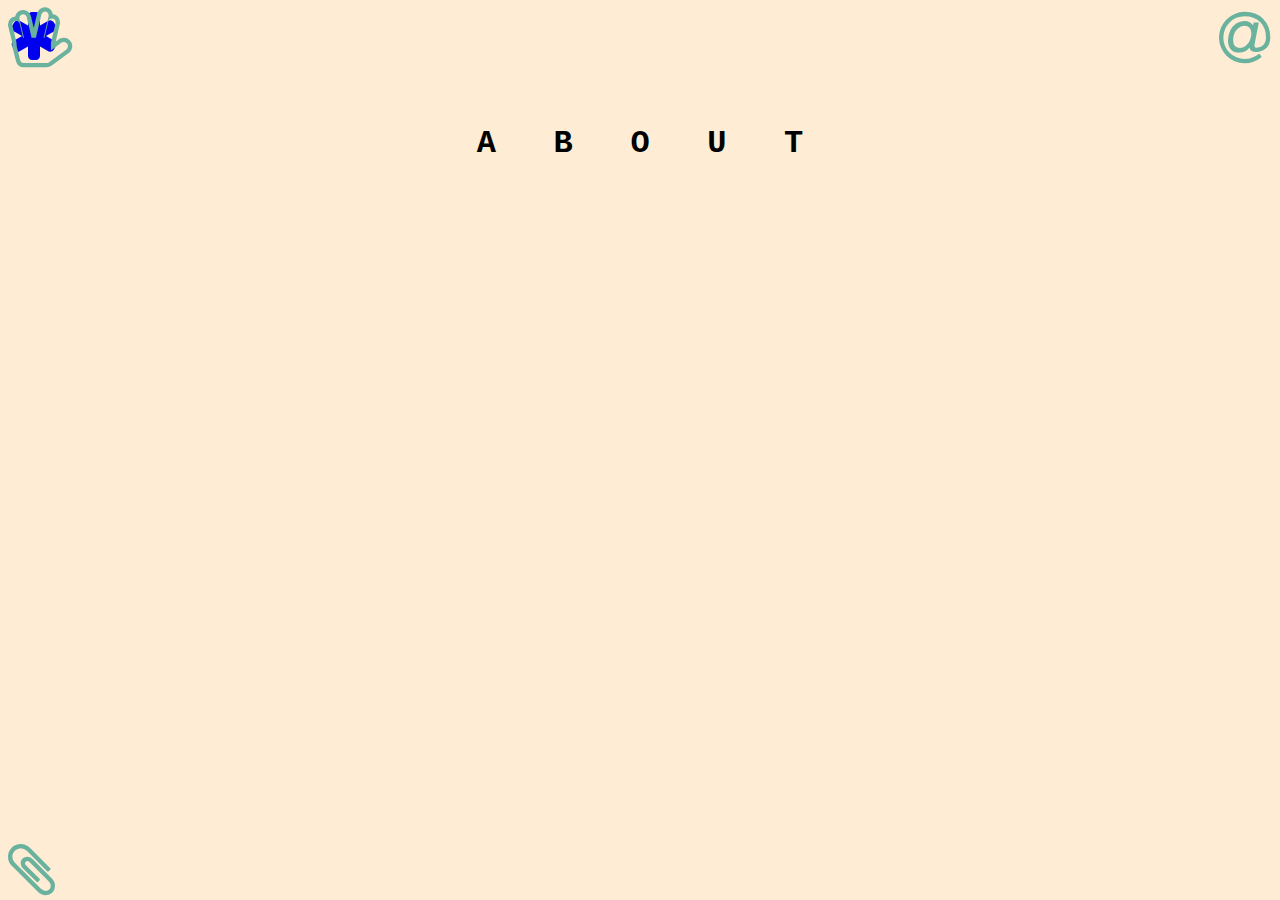
==== about.html @ 7f2a35ce "rename" ====
<html>
  <head>
    <meta charset="utf-8">
    <title>About of Mareike Dingers</title>
    <link href="css/stylesheet.css" rel="stylesheet" type="text/css">
    <link rel="stylesheet" href="https://cdnjs.cloudflare.com/ajax/libs/font-awesome/4.7.0/css/font-awesome.min.css">
  </head>

  <body>


<!-- Icons Navigation-->
    <div class="icon-home">
      <a href="home.html">
        <i class="fa fa-hand-spock-o" aria-hidden="true" style="font-size:60px;"></i>
      </a>
    </div>

    <div class="icon-contact">
      <a href="contact.html">
        <i class="fa fa-at" aria-hidden="true" style="font-size:60px;"></i>
      </a>
    </div>

    <div class="icon-vita">
      <a href="index.html">
        <i class="fa fa-paperclip" aria-hidden="true" style="font-size:60px;"></i>
      </a>
    </div>

    <div class="icon-about">
      <a href="about.html">
        <i class="fa fa-asterisk" aria-hidden="true" style="font-size:56px;"></i>
      </a>
    </div>
  <!-- Icons Navigation Ende-->

  <header class="title">
    <h1 class="doEm">ABOUT</h1>
  </header>


  </body>
</html>
---- css/stylesheet.css ----
body {
  background: #ffecd5
}

.icon-home i {
  position: fixed;
  color:#69b29e
}

.icon-contact i {
  position: fixed;
  right: 10px;
  color:#69b29e
}

.icon-vita i {
  position: fixed;
  bottom: 0px;
  color:#69b29e;
}

.icon-work i {
  position: fixed;
  bottom: 0px;
  right: 10px;
  color:#69b29e
}



.title {
  font-family: Consolas, Courier New, monospace;
  padding-top: 40px;
  padding-bottom: 40px;
  margin-bottom: 40px;
  text-align: center;
}

.doEm {
   letter-spacing: 1.8em;
   padding-left: 1.8em;
}

.header {
  font-family: Times New Roman, serif;
  padding-top: 40px;
  padding-bottom: 40px;
  margin-bottom: 40px;
  text-align: center;
  letter-spacing: 0.8em;
  color:#69b29e
}


.row {
  font-family: Consolas, Courier New, monospace;
  padding-top: 40px;
  padding-bottom: 40px;
  margin-bottom: 40px;
  padding-left: 70px;
  padding-right: 70px;

  text-align: center;

}
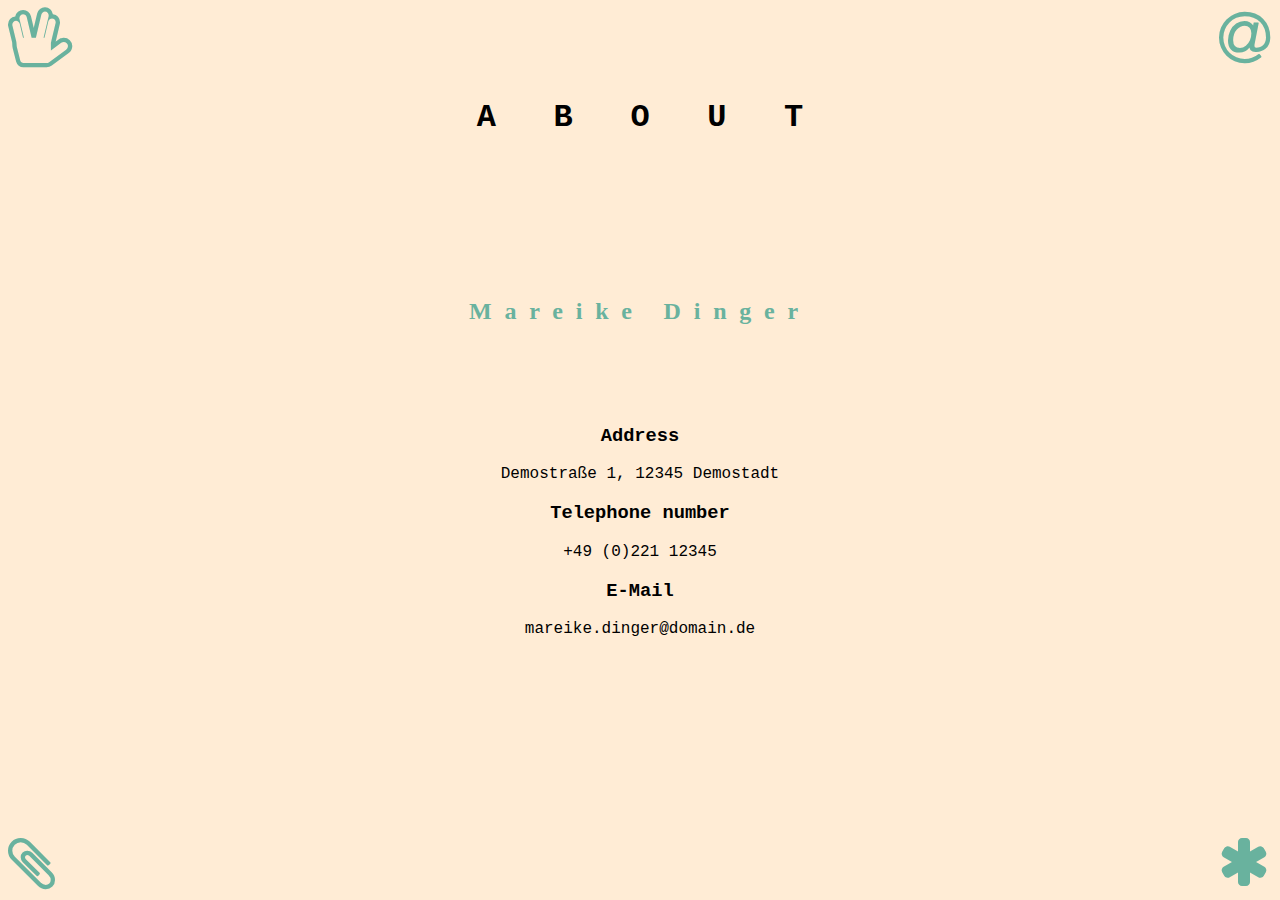
==== commit c7dec366: "created about + contact" ====
--- a/about.html
+++ b/about.html
@@ -1,17 +1,16 @@
 <html>
   <head>
     <meta charset="utf-8">
-    <title>About of Mareike Dingers</title>
+    <title>About of Mareike Dinger</title>
     <link href="css/stylesheet.css" rel="stylesheet" type="text/css">
     <link rel="stylesheet" href="https://cdnjs.cloudflare.com/ajax/libs/font-awesome/4.7.0/css/font-awesome.min.css">
   </head>
 
+
   <body>
-
-
 <!-- Icons Navigation-->
     <div class="icon-home">
-      <a href="home.html">
+      <a href="index.html">
         <i class="fa fa-hand-spock-o" aria-hidden="true" style="font-size:60px;"></i>
       </a>
     </div>
@@ -23,7 +22,7 @@
     </div>
 
     <div class="icon-vita">
-      <a href="index.html">
+      <a href="vita.html">
         <i class="fa fa-paperclip" aria-hidden="true" style="font-size:60px;"></i>
       </a>
     </div>
@@ -35,9 +34,27 @@
     </div>
   <!-- Icons Navigation Ende-->
 
-  <header class="title">
-    <h1 class="doEm">ABOUT</h1>
-  </header>
+
+    <div class="row">
+      <header class="title">
+        <h1 class="doEm">ABOUT</h1>
+      </header>
+
+
+      <div class="header">
+        <h2>Mareike Dinger</h2>
+      </div>
+
+
+        <h3>Address</h3>
+          <p>Demostraße 1, 12345 Demostadt</p>
+
+        <h3>Telephone number</h3>
+          <p>+49 (0)221 12345</p>
+
+        <h3>E-Mail</h3>
+          <p>mareike.dinger@domain.de</p>
+    <div class="row">
 
 
   </body>
--- a/css/stylesheet.css
+++ b/css/stylesheet.css
@@ -2,6 +2,7 @@
   background: #ffecd5
 }
 
+/* Icons Navigation */
 .icon-home i {
   position: fixed;
   color:#69b29e
@@ -15,27 +16,27 @@
 
 .icon-vita i {
   position: fixed;
-  bottom: 0px;
+  bottom: 6px;
   color:#69b29e;
 }
 
-.icon-work i {
-  position: fixed;
-  bottom: 0px;
+.icon-about i {
+  position: fixed;
+  bottom: 10px;
   right: 10px;
-  color:#69b29e
-}
-
+
+  color:#69b29e
+}
+/* Icons Navigation Ende*/
 
 
 .title {
   font-family: Consolas, Courier New, monospace;
-  padding-top: 40px;
+  padding-top: 70px;
   padding-bottom: 40px;
   margin-bottom: 40px;
   text-align: center;
 }
-
 .doEm {
    letter-spacing: 1.8em;
    padding-left: 1.8em;
@@ -54,12 +55,164 @@
 
 .row {
   font-family: Consolas, Courier New, monospace;
-  padding-top: 40px;
   padding-bottom: 40px;
   margin-bottom: 40px;
   padding-left: 70px;
   padding-right: 70px;
-
   text-align: center;
-
-}
+}
+
+/*try*/
+
+.illustation {
+    float:right;
+    width:13em;
+    background-color:thistle;
+}
+.illustation-text {
+    margin-left: 14em;
+    background-color:lightblue;
+}
+/*try2*/
+#informationen {
+	border: 3px solid orange;
+}
+
+.abschnitt {
+	float: left;
+	width: 3px;
+	background-color: pink;
+}
+
+.zwei {
+	width: 12.5em;
+	height: 12.5em;
+	background-color: lightblue;
+}
+
+.drei {
+	width: 10em;
+	height: 10em;
+	background-color: lightgreen;
+}
+
+.clear {
+	clear: both;
+}
+/* Reset Grundlayout.css bezüglich div-Elementen */
+
+div {
+	height: auto;
+	border: none;
+	margin: 0;
+	padding: 0;
+	width: auto;
+}
+
+
+.picture {
+  width: 3px;
+ height: 3px;
+}
+
+
+/*Kontaktbox*/
+#form-div {
+	background-color:#ffecd5;
+	padding-left:35px;
+	padding-right:35px;
+	padding-top:35px;
+	padding-bottom:80px;
+	width: 450px;
+	float: left;
+	left: 50%;
+	position: absolute;
+  margin-top:30px;
+	margin-left: -260px;
+}
+
+/*Kontaktbox Eingabefelder*/
+.feedback-input {
+	font-family: Consolas, Courier New, monospace;
+  font-weight:500;
+	font-size: 17px;
+	border-radius: 0;
+	line-height: 22px;
+	background-color: #fbfbfb;
+	padding: 13px 13px 13px 13px;
+	margin-bottom: 10px;
+	width:100%;
+  -webkit-box-sizing: border-box;
+	-moz-box-sizing: border-box;
+	-ms-box-sizing: border-box;
+	box-sizing: border-box;
+  border: 3px solid rgba(0,0,0,0);
+}
+/*Effekte bei Schreiben in Textfeld der Kontaktbox*/
+.feedback-input:focus{
+	background: #fff;
+	box-shadow: 0;
+	border: 3px solid #69b29e;
+	color: #69b29e;
+	outline: none;
+  padding: 13px 13px 13px 13px;
+}
+/*irgendwie texteingabefeld*/
+.focused{
+	color:#30aed6;
+	border:#30aed6 solid 3px;
+}
+/*Texteingabefeld "comment"*/
+textarea {
+    width: 100%;
+    height: 150px;
+    line-height: 150%;
+    resize:vertical;
+}
+
+input:focus, textarea:focus {
+	background-color:white;
+}
+
+#button-send {
+	font-family: Consolas, Courier New, monospace;
+  letter-spacing: 2.8em;
+  padding-left: 2.8em;
+	float:left;
+	width: 100%;
+	border: #69b29e solid 4px;
+  cursor: pointer;
+	background-color:#69b29e;
+	color:white;
+	font-size:24px;
+	padding-top:22px;
+	padding-bottom:22px;
+	-webkit-transition: all 0.3s;
+	-moz-transition: all 0.3s;
+	transition: all 0.3s;
+  margin-top:-4px;
+}
+
+
+.ease {
+width: 0px;
+height: 74px;
+background-color: #fbfbfb;
+-webkit-transition: .3s ease;
+-moz-transition: .3s ease;
+-o-transition: .3s ease;
+-ms-transition: .3s ease;
+transition: .3s ease;
+}
+
+
+@media only screen and (max-width: 580px) {
+#form-div{
+  left: 3%;
+  margin-right: 3%;
+  width: 88%;
+  margin-left: 0;
+  padding-left: 3%;
+  padding-right: 3%;
+}
+}
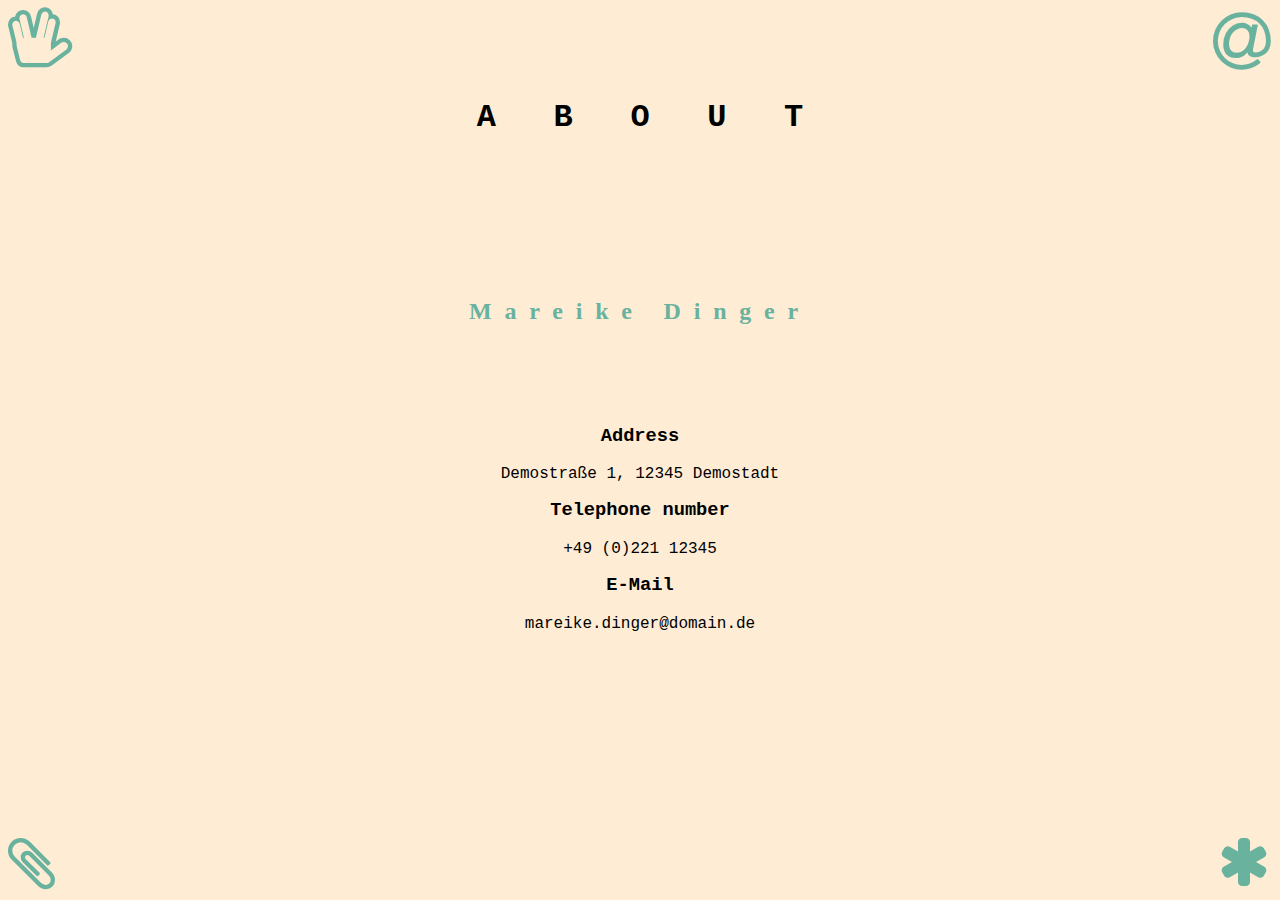
==== commit e1c58e9d: "trying responsive pictures" ====
--- a/about.html
+++ b/about.html
@@ -8,28 +8,28 @@
 
 
   <body>
-<!-- Icons Navigation-->
+  <!-- Icons Navigation-->
     <div class="icon-home">
       <a href="index.html">
-        <i class="fa fa-hand-spock-o" aria-hidden="true" style="font-size:60px;"></i>
+        <i class="fa fa-hand-spock-o" aria-hidden="true" style="font-size:60px" title="Home"></i>
       </a>
     </div>
 
     <div class="icon-contact">
       <a href="contact.html">
-        <i class="fa fa-at" aria-hidden="true" style="font-size:60px;"></i>
+        <i class="fa fa-at" aria-hidden="true" style="font-size:67px" title="Contact"></i>
       </a>
     </div>
 
     <div class="icon-vita">
       <a href="vita.html">
-        <i class="fa fa-paperclip" aria-hidden="true" style="font-size:60px;"></i>
+        <i class="fa fa-paperclip" aria-hidden="true" style="font-size:60px" title="Vita"></i>
       </a>
     </div>
 
     <div class="icon-about">
       <a href="about.html">
-        <i class="fa fa-asterisk" aria-hidden="true" style="font-size:56px;"></i>
+        <i class="fa fa-asterisk" aria-hidden="true" style="font-size:56px" title="About"></i>
       </a>
     </div>
   <!-- Icons Navigation Ende-->
--- a/css/stylesheet.css
+++ b/css/stylesheet.css
@@ -24,7 +24,6 @@
   position: fixed;
   bottom: 10px;
   right: 10px;
-
   color:#69b29e
 }
 /* Icons Navigation Ende*/
@@ -62,58 +61,75 @@
   text-align: center;
 }
 
-/*try*/
-
-.illustation {
-    float:right;
-    width:13em;
-    background-color:thistle;
-}
-.illustation-text {
-    margin-left: 14em;
-    background-color:lightblue;
-}
-/*try2*/
-#informationen {
-	border: 3px solid orange;
-}
-
-.abschnitt {
-	float: left;
-	width: 3px;
-	background-color: pink;
-}
-
-.zwei {
-	width: 12.5em;
-	height: 12.5em;
-	background-color: lightblue;
-}
-
-.drei {
-	width: 10em;
-	height: 10em;
-	background-color: lightgreen;
-}
-
-.clear {
-	clear: both;
-}
-/* Reset Grundlayout.css bezüglich div-Elementen */
-
-div {
-	height: auto;
-	border: none;
-	margin: 0;
-	padding: 0;
-	width: auto;
-}
-
-
-.picture {
-  width: 3px;
- height: 3px;
-}
+/*blah*/
+
+$module-breakpoint: 25em;
+
+*, ::before, ::after {
+  box-sizing: border-box;
+}
+
+h3 {
+  margin-top: 0;
+}
+
+img {
+  /* Remove whitespace under images: */
+  vertical-align: middle;
+}
+
+
+
+/* Double last margin prevention hack. Not intended for production. */
+.float-module p:last-of-type {
+  margin-bottom: 0;
+}
+
+/*
+  Demonstrate container query-esque responsiveness:
+*/
+@media only screen and (min-width:40em) {
+  .md-50 {
+    max-width: 50%;
+  }
+}
+
+/* The pattern: */
+
+
+
+.float-module__image {
+  min-width: 50%;
+  width: calc((#{$module-breakpoint} - 100%) * 1000);
+  max-width: 100%;
+  margin-bottom: 1rem;
+}
+
+.float-module__image img {
+  width: 100%;
+}
+
+.float-module__image--left {
+  float: left;
+  margin-right: 1rem;
+}
+
+.float-module:after {
+  content: "";
+  display: table;
+  clear: both;
+}
+
+
+
+
+
+
+
+
+
+
+
 
 
 /*Kontaktbox*/
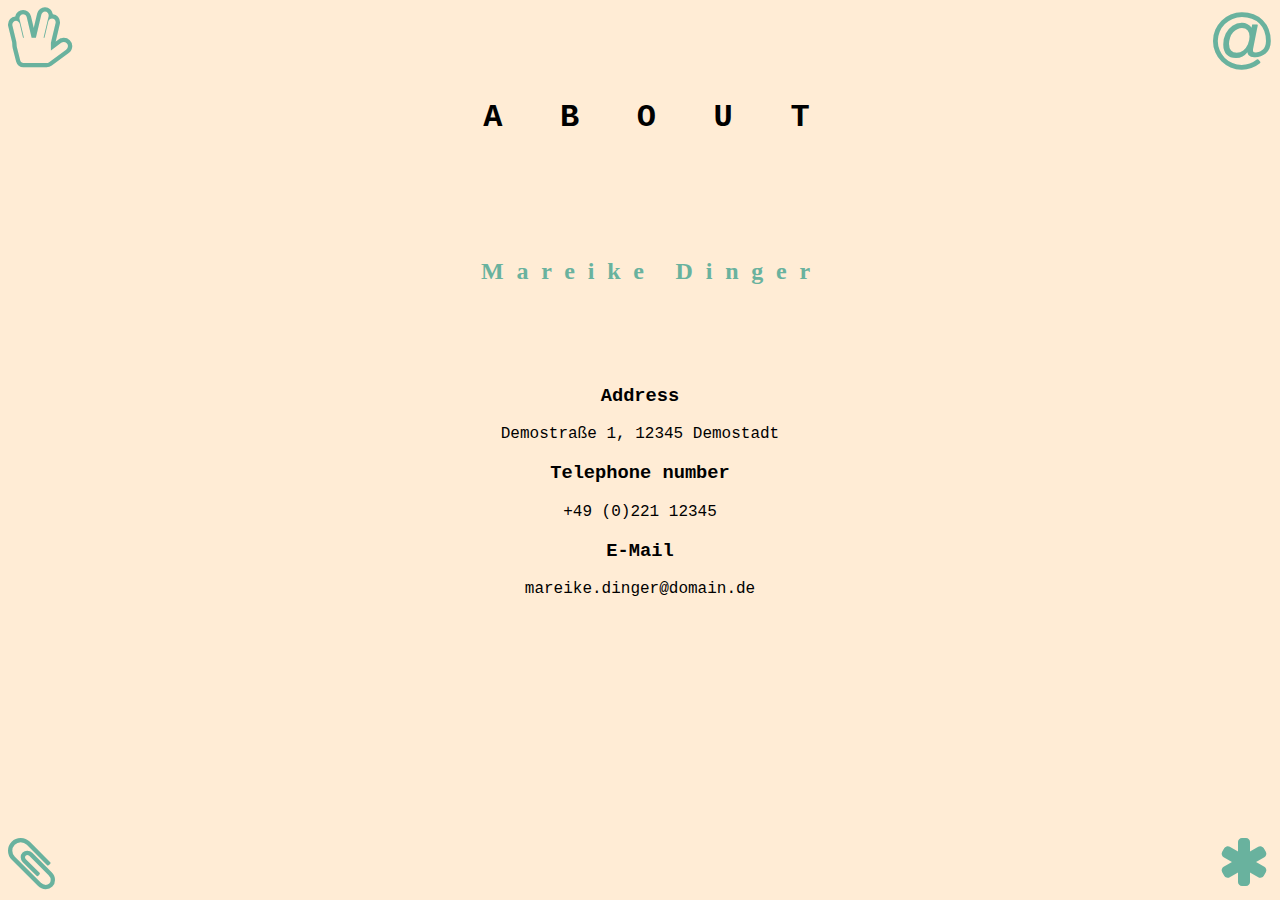
==== commit 3c5a9c06: "final version" ====
--- a/about.html
+++ b/about.html
@@ -5,6 +5,7 @@
     <link href="css/stylesheet.css" rel="stylesheet" type="text/css">
     <link rel="stylesheet" href="https://cdnjs.cloudflare.com/ajax/libs/font-awesome/4.7.0/css/font-awesome.min.css">
   </head>
+
 
 
   <body>
@@ -40,11 +41,9 @@
         <h1 class="doEm">ABOUT</h1>
       </header>
 
-
       <div class="header">
         <h2>Mareike Dinger</h2>
       </div>
-
 
         <h3>Address</h3>
           <p>Demostraße 1, 12345 Demostadt</p>
@@ -54,7 +53,9 @@
 
         <h3>E-Mail</h3>
           <p>mareike.dinger@domain.de</p>
-    <div class="row">
+    </div class="row">
+
+
 
 
   </body>
--- a/css/stylesheet.css
+++ b/css/stylesheet.css
@@ -2,6 +2,8 @@
   background: #ffecd5
 }
 
+
+
 /* Icons Navigation */
 .icon-home i {
   position: fixed;
@@ -27,19 +29,22 @@
   color:#69b29e
 }
 /* Icons Navigation Ende*/
+
 
 
 .title {
   font-family: Consolas, Courier New, monospace;
   padding-top: 70px;
   padding-bottom: 40px;
-  margin-bottom: 40px;
-  text-align: center;
-}
+    text-align: center;
+}
+
 .doEm {
    letter-spacing: 1.8em;
-   padding-left: 1.8em;
-}
+   padding-left: 2.2em;
+}
+
+
 
 .header {
   font-family: Times New Roman, serif;
@@ -48,8 +53,11 @@
   margin-bottom: 40px;
   text-align: center;
   letter-spacing: 0.8em;
-  color:#69b29e
-}
+  padding-left: 1.5em;
+  color:#69b29e
+
+}
+
 
 
 .row {
@@ -61,80 +69,22 @@
   text-align: center;
 }
 
-/*blah*/
-
-$module-breakpoint: 25em;
-
-*, ::before, ::after {
-  box-sizing: border-box;
-}
-
-h3 {
-  margin-top: 0;
-}
-
-img {
-  /* Remove whitespace under images: */
-  vertical-align: middle;
-}
-
-
-
-/* Double last margin prevention hack. Not intended for production. */
-.float-module p:last-of-type {
-  margin-bottom: 0;
-}
-
-/*
-  Demonstrate container query-esque responsiveness:
-*/
-@media only screen and (min-width:40em) {
-  .md-50 {
-    max-width: 50%;
-  }
-}
-
-/* The pattern: */
-
-
-
-.float-module__image {
-  min-width: 50%;
-  width: calc((#{$module-breakpoint} - 100%) * 1000);
-  max-width: 100%;
-  margin-bottom: 1rem;
-}
-
-.float-module__image img {
-  width: 100%;
-}
-
-.float-module__image--left {
-  float: left;
-  margin-right: 1rem;
-}
-
-.float-module:after {
-  content: "";
-  display: table;
-  clear: both;
-}
-
-
-
-
-
-
-
-
-
-
+
+
+/*Text index zu Illustration*/
+.left {
+  font-family: Consolas, Courier New, monospace;
+  padding-bottom: 40px;
+  margin-bottom: 40px;
+  padding-left: 2px;
+  padding-right: 20px;
+  text-align: left;
+}
 
 
 
 /*Kontaktbox*/
 #form-div {
-	background-color:#ffecd5;
 	padding-left:35px;
 	padding-right:35px;
 	padding-top:35px;
@@ -164,6 +114,7 @@
 	box-sizing: border-box;
   border: 3px solid rgba(0,0,0,0);
 }
+
 /*Effekte bei Schreiben in Textfeld der Kontaktbox*/
 .feedback-input:focus{
 	background: #fff;
@@ -173,23 +124,26 @@
 	outline: none;
   padding: 13px 13px 13px 13px;
 }
-/*irgendwie texteingabefeld*/
+
+/*Texteingabefeld*/
 .focused{
 	color:#30aed6;
 	border:#30aed6 solid 3px;
 }
-/*Texteingabefeld "comment"*/
+
+/*Texteingabefeld "Comment"*/
 textarea {
-    width: 100%;
-    height: 150px;
-    line-height: 150%;
-    resize:vertical;
+  width: 100%;
+  height: 150px;
+  line-height: 150%;
+  resize:vertical;
 }
 
 input:focus, textarea:focus {
 	background-color:white;
 }
 
+/*Send-Button*/
 #button-send {
 	font-family: Consolas, Courier New, monospace;
   letter-spacing: 2.8em;
@@ -209,18 +163,16 @@
   margin-top:-4px;
 }
 
-
 .ease {
-width: 0px;
-height: 74px;
-background-color: #fbfbfb;
--webkit-transition: .3s ease;
--moz-transition: .3s ease;
--o-transition: .3s ease;
--ms-transition: .3s ease;
-transition: .3s ease;
-}
-
+  width: 0px;
+  height: 74px;
+  background-color: #fbfbfb;
+  -webkit-transition: .3s ease;
+  -moz-transition: .3s ease;
+  -o-transition: .3s ease;
+  -ms-transition: .3s ease;
+  transition: .3s ease;
+}
 
 @media only screen and (max-width: 580px) {
 #form-div{
@@ -232,3 +184,37 @@
   padding-right: 3%;
 }
 }
+
+
+
+/*responsive Bild index*/
+$module-breakpoint: 25em;
+*, ::before, ::after {
+  box-sizing: border-box;
+}
+
+img {
+  vertical-align: middle;
+}
+
+.float-module__image {
+  min-width: 50%;
+  width: calc((#{$module-breakpoint} - 100%) * 1000);
+  max-width: 50%;
+  margin-bottom: 3rem;
+}
+
+.float-module__image img {
+  width: 100%;
+}
+
+.float-module__image--left {
+  float: left;
+  margin-right: 1rem;
+}
+
+.float-module:after {
+  content: "";
+  display: table;
+  clear: both;
+}
